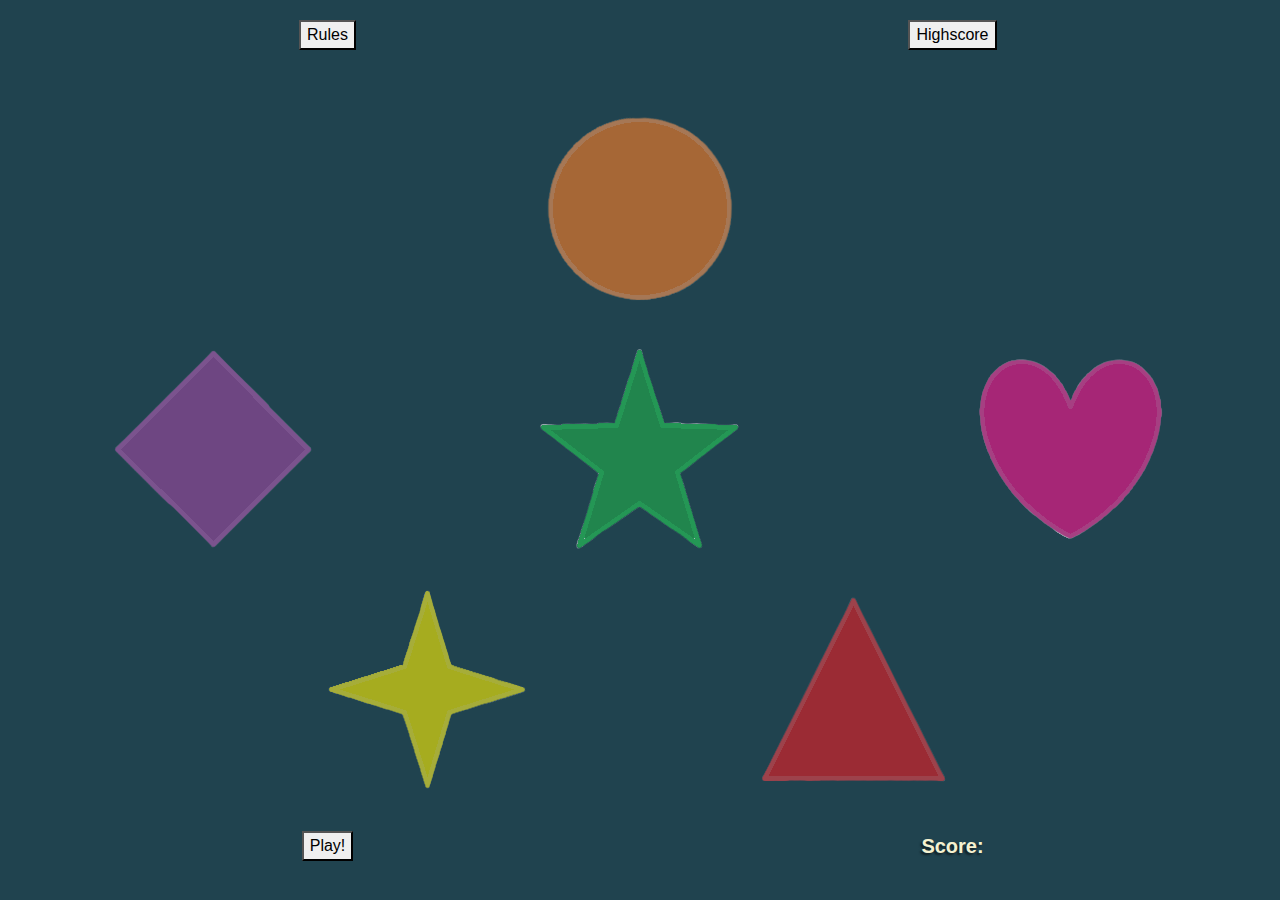
==== index.html @ 9f76c09f "highscores working for individual session" ====
<!DOCTYPE html>
<html lang="en">

<head>
    <meta charset="UTF-8">
    <meta name="viewport" content="width=device-width, initial-scale=1.0">
    <meta http-equiv="X-UA-Compatible" content="ie=edge">
    <link rel="stylesheet" href="https://stackpath.bootstrapcdn.com/bootstrap/4.3.1/css/bootstrap.min.css" integrity="sha384-ggOyR0iXCbMQv3Xipma34MD+dH/1fQ784/j6cY/iJTQUOhcWr7x9JvoRxT2MZw1T" crossorigin="anonymous">
    <link rel="stylesheet" href="https://stackpath.bootstrapcdn.com/font-awesome/4.7.0/css/font-awesome.min.css" type="text/css" />
    <link rel="stylesheet" href="style.css" type="text/css" />
    <title>Memory Game</title>
</head>

<body class="container-fluid">
    <header class="container-fluid">
        <div class="row">
            <div class="col">
                <p class="text-center">
                    <button id="rulesBtn">Rules</button>
                </p>
            </div>
            <div class="col">
                <p class="text-center">
                    <button id="highscoresBtn">Highscore</button>
                </p>
            </div>
        </div>
    </header>

    <div id="game-over" class="modal" tabindex="-1" role="dialog">
        <div class="modal-dialog" role="document">
            <div class="modal-content">
                <div class="modal-header row">
                    <h5 class="modal-title col text-center">Game Over</h5>
                    <button id="closeBtn">
                        <span aria-hidden="true">&times;</span>
                    </button>
                </div>
                <div class="modal-body">
                    <div class="row">
                        <div class="col">
                            <p id="message"> You scored <span class="score"></span> . Enter your name to see if you made the highscore board :)</p>
                        </div>
                    </div>
                    <div class="row">
                        <div class="col text-center">
                            <input type="text" id="playerName" placeholder="Name">
                        </div>
                    </div>
                    <div class="row">
                        <div class="col text-center">
                            <button onclick="compareScore(score)" id="submitBtn">Submit</button>
                        </div>
                    </div>
                </div>
            </div>
        </div>
    </div>

    <main class="container-fluid row  justify-content-center mx-auto">
        <div id="rules" class="col-12 col-md-10 align-self-center">
            <p>
                <h3>Rules:</h3>
                <h4>After pressing play a sequence will be shown, once the sequence has finished press the shapes in the same order, get it correct to increase the length of the sequence and see how far you can get, press the shapes in the wrong order and it's game over!</h4>
            </p>
        </div>

        <div id="highscores" class="col-12 col-md-10">
            <h3>Highscores</h3>
            <table class="table table-striped table-dark">
                <tbody>
                    <tr>
                        <th scope="row">1</th>
                        <td id="firstPlayer"></td>
                        <td id="firstScore"></td>
                    </tr>
                    <tr>
                        <th scope="row">2</th>
                        <td id="secondPlayer"></td>
                        <td id="secondScore"></td>
                    </tr>
                    <tr>
                        <th scope="row">3</th>
                        <td id="thirdPlayer"></td>
                        <td id="thirdScore"></td>
                    </tr>
                    <tr>
                        <th scope="row">4</th>
                        <td id="fourthPlayer"></td>
                        <td id="fourthScore"></td>
                    </tr>
                    <tr>
                        <th scope="row">5</th>
                        <td id="fifthPlayer"></td>
                        <td id="fifthScore"></td>
                    </tr>
                    <tr>
                        <th scope="row">6</th>
                        <td id="sixthPlayer"></td>
                        <td id="sixthScore"></td>
                    </tr>
                    <tr>
                        <th scope="row">7</th>
                        <td id="seventhPlayer"></td>
                        <td id="seventhScore"></td>
                    </tr>
                    <tr>
                        <th scope="row">8</th>
                        <td id="eighthPlayer"></td>
                        <td id="eighthScore"></td>
                    </tr>
                    <tr>
                        <th scope="row">9</th>
                        <td id="ninthPlayer"></td>
                        <td id="ninthScore"></td>
                    </tr>
                    <tr>
                        <th scope="row">10</th>
                        <td id="tenthPlayer"></td>
                        <td id="tenthScore"></td>
                    </tr>
                </tbody>
            </table>
        </div>

        <div id="game" class="col-12 align-self-center">
            <div class="row justify-content-center">
                <div class="col-4">
                    <div class="shape">
                        <img onclick="pressShape(this.id)" id="circle" class="off" src="images/circle.png"></img>
                    </div>
                </div>
            </div>

            <div class="row justify-content-center">
                <div class="col-4">
                    <div class="shape">
                        <img onclick="pressShape(this.id)" id="diamond" class="off" src="images/diamond.png"></img>
                    </div>
                </div>
                <div class="col-4">
                    <div class="shape">
                        <img onclick="pressShape(this.id)" id="star" class="off" src="images/star.png"></img>
                    </div>
                </div>
                <div class="col-4">
                    <div class="shape">
                        <img onclick="pressShape(this.id)" id="heart" class="off" src="images/heart.png"></img>
                    </div>
                </div>
            </div>

            <div class="row justify-content-center">
                <div class="col-4">
                    <div class="shape">
                        <img onclick="pressShape(this.id)" id="four_point" class="off" src="images/four_point.png"></img>
                    </div>
                </div>
                <div class="col-4">
                    <div class="shape">
                        <img onclick="pressShape(this.id)" id="triangle" class="off" src="images/triangle.png"></img>
                    </div>
                </div>
            </div>
        </div>
        </div>
    </main>

    <footer class="container-fluid">
        <div class="row">
            <div class="col">
                <p class="text-center">
                    <button onclick="play()" id="playBtn">Play!</button>
                </p>
            </div>
            <div class="col">
                <p class="text-center score">
                    Score: <span id="num"></span>
                </p>
            </div>
        </div>
    </footer>
    <script type="text/javascript" src="javascript/jquery-3.4.1.min.js"></script>
    <script type="text/javascript" src="javascript/rules.js"></script>
    <script type="text/javascript" src="javascript/highscores.js"></script>
    <script type="text/javascript" src="javascript/game-over.js"></script>
    <script type="text/javascript" src="javascript/game.js"></script>

</body>

</html>
---- style.css ----
body {
    background-color: #20434f;
}

header {
    margin-top: 20px;
}

h3 {
    padding-bottom: 20px;
}

#rules > h4 {
    text-align: justify;
}

#game-over {
    background-color: #20434f;
    opacity: 0.8;
}

.modal-content {
    background-color: #182e36;
    color: #f5f2d0;
    opacity: 1;
}

.modal-header {
    margin: 0;
    padding-top: 10px;
    padding-bottom: 10px;
}

.modal-title {
    font-size: 30px;
}

.modal-body {
    text-align: center;
    margin: 20px;
    font-size: 20px;
}

#playerName {
    text-align: center;
    margin: 30px;
    font-size: 20px;
}

#closeBtn {
    margin-right: 10px;
}

#rules {
    color: #f5f2d0;
    padding-right: 15px;
    padding-left: 15px;
    padding-bottom: 15px;
    text-shadow: -2px 2px 2px #122126;
    border-bottom: 1px solid;
}

#highscores {
    margin-top: 20px;
    text-align: center;
    color: #f5f2d0;
}

main {
    min-height: 85vh;
}

.row {
    padding-left: 0;
    padding-right: 0;
}

.col-12 {
    padding-left: 0;
    padding-right: 0;
}

#game > .row {
    padding-top: 20px;
    padding-bottom: 20px;
}

.col-4 {
    padding-left: 10px;
    padding-right: 10px;
}

.shape {
    text-align: center;
}

img {
    max-width: 100%;
    max-height: 27vh;
    transition: all .5s;
}

.off {
    opacity: 0.6;
}

.score {
    font-size: 20px;
    font-weight: bold;
    color: #f5f2d0;
    text-shadow: -2px 2px 2px #122126;
}
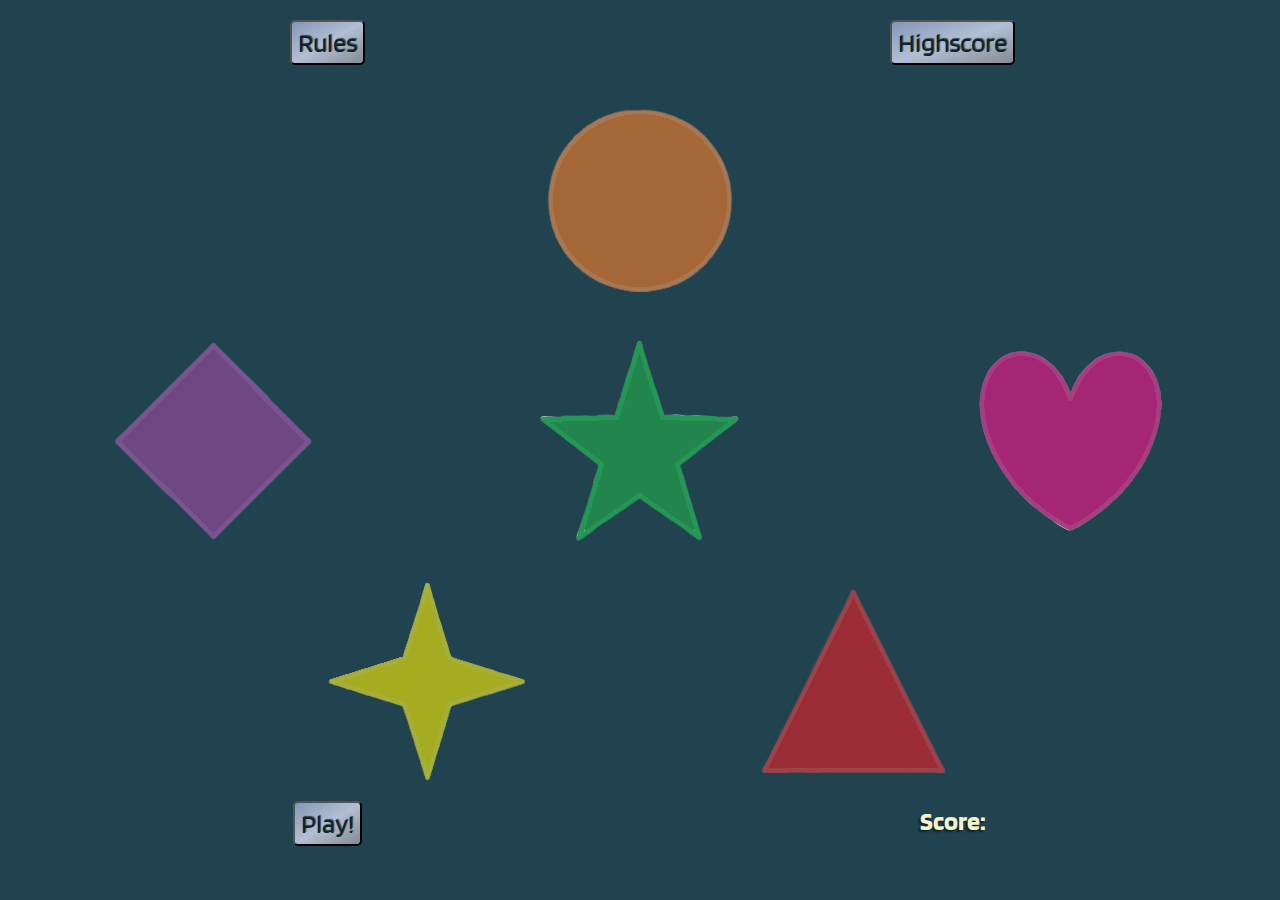
==== commit a60145db: "buttons formatted" ====
--- a/index.html
+++ b/index.html
@@ -7,6 +7,7 @@
     <meta http-equiv="X-UA-Compatible" content="ie=edge">
     <link rel="stylesheet" href="https://stackpath.bootstrapcdn.com/bootstrap/4.3.1/css/bootstrap.min.css" integrity="sha384-ggOyR0iXCbMQv3Xipma34MD+dH/1fQ784/j6cY/iJTQUOhcWr7x9JvoRxT2MZw1T" crossorigin="anonymous">
     <link rel="stylesheet" href="https://stackpath.bootstrapcdn.com/font-awesome/4.7.0/css/font-awesome.min.css" type="text/css" />
+    <link href="https://fonts.googleapis.com/css?family=Blinker&display=swap" rel="stylesheet">
     <link rel="stylesheet" href="style.css" type="text/css" />
     <title>Memory Game</title>
 </head>
--- a/style.css
+++ b/style.css
@@ -1,5 +1,6 @@
 body {
     background-color: #20434f;
+    font-family: 'Blinker', sans-serif;
 }
 
 header {
@@ -8,6 +9,14 @@
 
 h3 {
     padding-bottom: 20px;
+}
+
+button {
+    color: #122126;
+    font-size: 26px;
+    border-radius: 5px;
+    background-image: linear-gradient(to bottom right, #8297b8, #b2bfd4, #858b94);
+    text-shadow: 1px -1px 1px #2d4a54;
 }
 
 #rules > h4 {
@@ -67,7 +76,7 @@
 }
 
 main {
-    min-height: 85vh;
+    min-height: 80vh;
 }
 
 .row {
@@ -105,7 +114,7 @@
 }
 
 .score {
-    font-size: 20px;
+    font-size: 26px;
     font-weight: bold;
     color: #f5f2d0;
     text-shadow: -2px 2px 2px #122126;
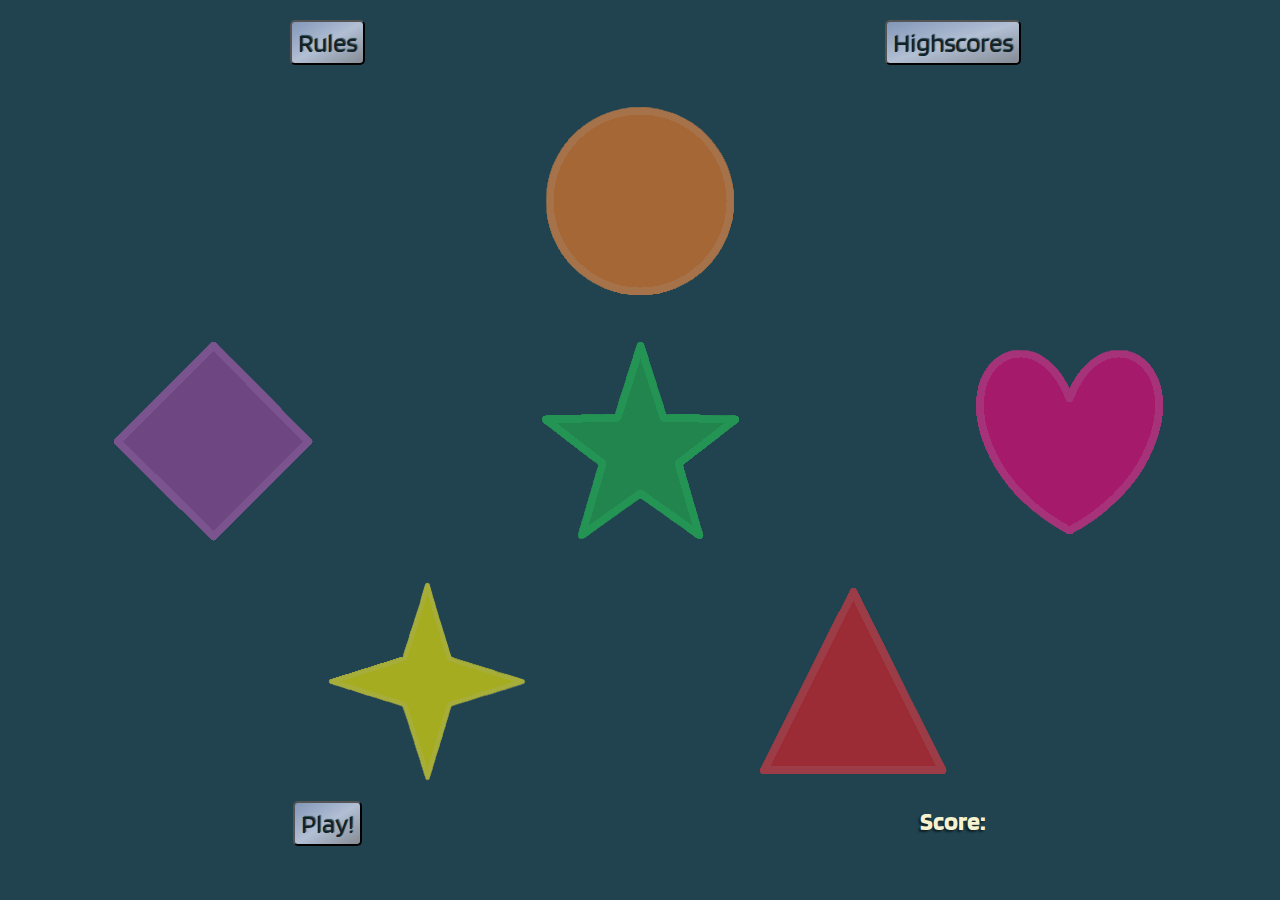
==== commit c3d4c58c: "s + highscores btn" ====
--- a/index.html
+++ b/index.html
@@ -22,7 +22,7 @@
             </div>
             <div class="col">
                 <p class="text-center">
-                    <button id="highscoresBtn">Highscore</button>
+                    <button id="highscoresBtn">Highscores</button>
                 </p>
             </div>
         </div>
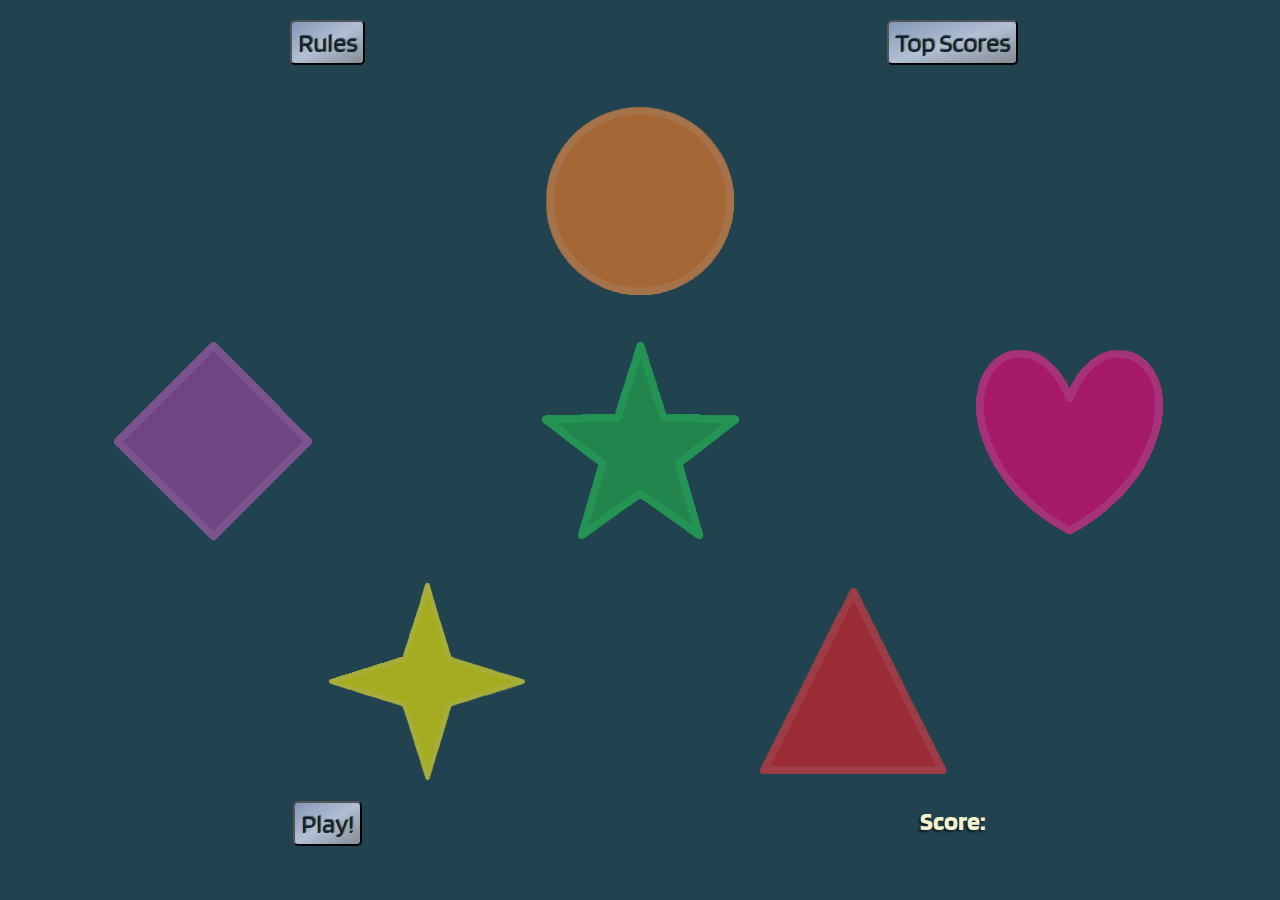
==== commit 9a4e3703: "highscores --> topscores" ====
--- a/index.html
+++ b/index.html
@@ -22,7 +22,7 @@
             </div>
             <div class="col">
                 <p class="text-center">
-                    <button id="highscoresBtn">Highscores</button>
+                    <button id="topscoresBtn">Top Scores</button>
                 </p>
             </div>
         </div>
@@ -40,7 +40,7 @@
                 <div class="modal-body">
                     <div class="row">
                         <div class="col">
-                            <p id="message"> You scored <span class="score"></span> . Enter your name to see if you made the highscore board :)</p>
+                            <p id="message"> You scored <span class="score"></span> . Enter your name to see how your scores compare :)</p>
                         </div>
                     </div>
                     <div class="row">
@@ -58,65 +58,76 @@
         </div>
     </div>
 
-    <main class="container-fluid row  justify-content-center mx-auto">
+    <div id="goBox" class="modal" tabindex="-1" role="dialog">
+        <div class="modal-dialog-centered" role="document">
+            <div class="modal-content">
+                <div class="modal-body">
+                    <p>GO!</p>
+                </div>
+            </div>
+        </div>
+    </div>
+
+    <main class="container-fluid row justify-content-center mx-auto">
         <div id="rules" class="col-12 col-md-10 align-self-center">
             <p>
                 <h3>Rules:</h3>
-                <h4>After pressing play a sequence will be shown, once the sequence has finished press the shapes in the same order, get it correct to increase the length of the sequence and see how far you can get, press the shapes in the wrong order and it's game over!</h4>
+                <h4>After pressing play a sequence will be shown, once the sequence has finished press the shapes in the same order, get it correct to increase the length of the sequence and see how far you can get, press the shapes in the wrong order and
+                    it's game over!</h4>
             </p>
         </div>
 
-        <div id="highscores" class="col-12 col-md-10">
-            <h3>Highscores</h3>
+        <div id="topscores" class="col-12 col-md-10">
+            <h3>Your Top Scores</h3>
             <table class="table table-striped table-dark">
                 <tbody>
-                    <tr>
-                        <th scope="row">1</th>
+                    <tr id="first">
+                        <th scope="row">1st</th>
                         <td id="firstPlayer"></td>
                         <td id="firstScore"></td>
                     </tr>
-                    <tr>
-                        <th scope="row">2</th>
+                    <tr id="second" class="topscore">
+                        <th scope="row">2nd</th>
                         <td id="secondPlayer"></td>
                         <td id="secondScore"></td>
                     </tr>
-                    <tr>
-                        <th scope="row">3</th>
+                    <tr id="third" class="topscore">
+                        <th scope="row">3rd</th>
                         <td id="thirdPlayer"></td>
                         <td id="thirdScore"></td>
                     </tr>
-                    <tr>
-                        <th scope="row">4</th>
+                    <tr id="fourth" class="topscore">
+                        <th scope="row">4th</th>
                         <td id="fourthPlayer"></td>
                         <td id="fourthScore"></td>
                     </tr>
-                    <tr>
-                        <th scope="row">5</th>
+                    <tr  id="fifth" class="topscore">
+                        <th scope="row">5th</th>
                         <td id="fifthPlayer"></td>
                         <td id="fifthScore"></td>
                     </tr>
-                    <tr>
-                        <th scope="row">6</th>
+                    <tr id="sixth" class="topscore">
+                        <th scope="row">6th</th>
                         <td id="sixthPlayer"></td>
                         <td id="sixthScore"></td>
                     </tr>
-                    <tr>
-                        <th scope="row">7</th>
+                    <tr  id="seventh" class="topscore">
+                        <th scope="row">7th</th>
                         <td id="seventhPlayer"></td>
                         <td id="seventhScore"></td>
                     </tr>
-                    <tr>
-                        <th scope="row">8</th>
+                    <tr  id="eighth" class="topscore">
+                        <th scope="row">8th</th>
                         <td id="eighthPlayer"></td>
                         <td id="eighthScore"></td>
                     </tr>
-                    <tr>
-                        <th scope="row">9</th>
+                    <tr id="ninth" class="topscore">
+                        <th scope="row">9th</th>
                         <td id="ninthPlayer"></td>
                         <td id="ninthScore"></td>
                     </tr>
-                    <tr>
-                        <th scope="row">10</th>
+                    <tr id="tenth" class="topscore">
+                        <th scope="row">10th</th>
                         <td id="tenthPlayer"></td>
                         <td id="tenthScore"></td>
                     </tr>
@@ -183,7 +194,7 @@
     </footer>
     <script type="text/javascript" src="javascript/jquery-3.4.1.min.js"></script>
     <script type="text/javascript" src="javascript/rules.js"></script>
-    <script type="text/javascript" src="javascript/highscores.js"></script>
+    <script type="text/javascript" src="javascript/topscores.js"></script>
     <script type="text/javascript" src="javascript/game-over.js"></script>
     <script type="text/javascript" src="javascript/game.js"></script>
 
--- a/style.css
+++ b/style.css
@@ -25,13 +25,13 @@
 
 #game-over {
     background-color: #20434f;
-    opacity: 0.8;
+    font-size: 20px;
 }
 
 .modal-content {
     background-color: #182e36;
     color: #f5f2d0;
-    opacity: 1;
+    opacity: 0.8;
 }
 
 .modal-header {
@@ -47,8 +47,12 @@
 .modal-body {
     text-align: center;
     margin: 20px;
-    font-size: 20px;
 }
+
+#goBox > .modal-dialog-centered {
+    font-size: 50px;
+}
+
 
 #playerName {
     text-align: center;
@@ -69,7 +73,7 @@
     border-bottom: 1px solid;
 }
 
-#highscores {
+#topscores {
     margin-top: 20px;
     text-align: center;
     color: #f5f2d0;
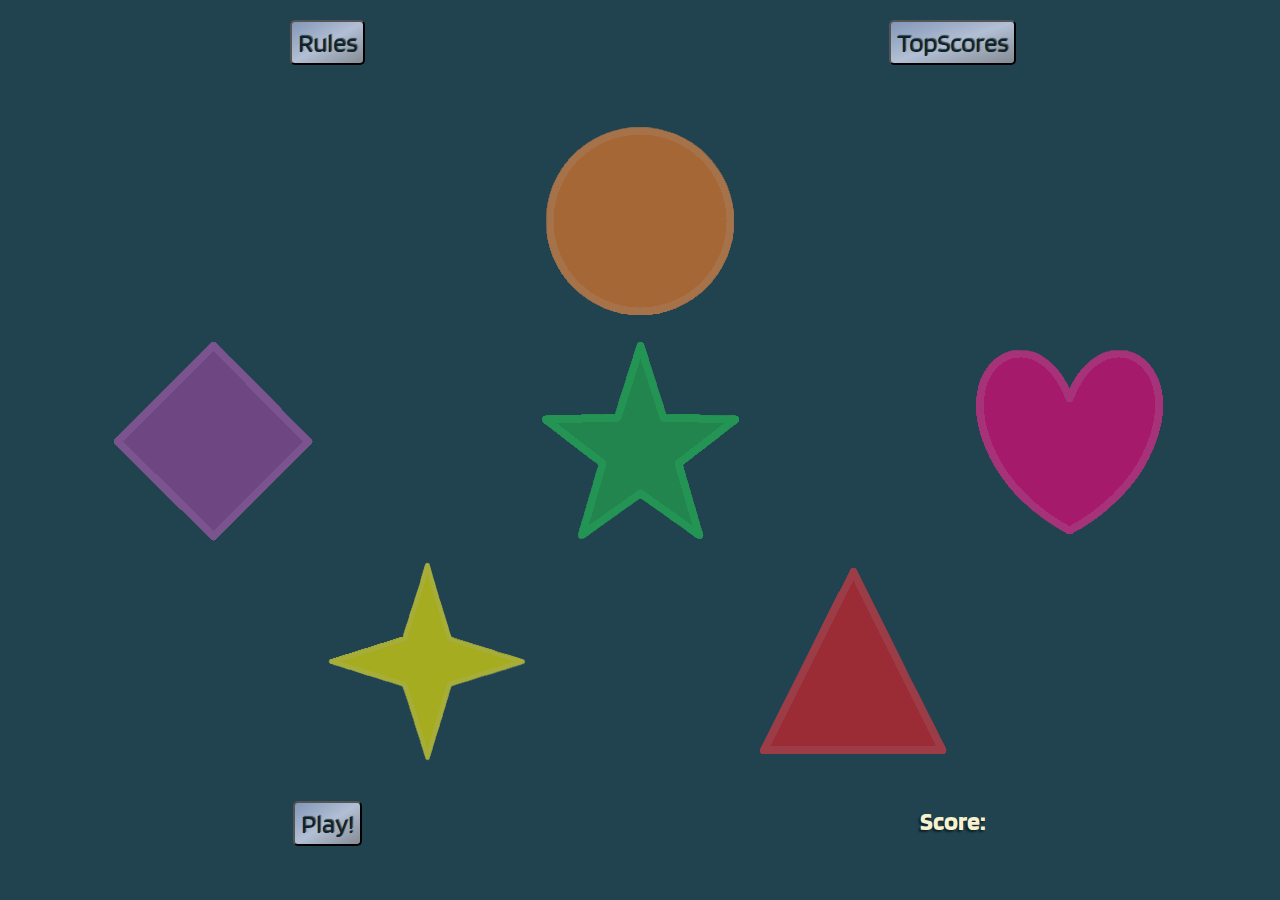
==== commit 04fe015b: "level counter" ====
--- a/index.html
+++ b/index.html
@@ -22,7 +22,7 @@
             </div>
             <div class="col">
                 <p class="text-center">
-                    <button id="topscoresBtn">Top Scores</button>
+                    <button id="topscoresBtn">TopScores</button>
                 </p>
             </div>
         </div>
@@ -101,7 +101,7 @@
                         <td id="fourthPlayer"></td>
                         <td id="fourthScore"></td>
                     </tr>
-                    <tr  id="fifth" class="topscore">
+                    <tr id="fifth" class="topscore">
                         <th scope="row">5th</th>
                         <td id="fifthPlayer"></td>
                         <td id="fifthScore"></td>
@@ -111,12 +111,12 @@
                         <td id="sixthPlayer"></td>
                         <td id="sixthScore"></td>
                     </tr>
-                    <tr  id="seventh" class="topscore">
+                    <tr id="seventh" class="topscore">
                         <th scope="row">7th</th>
                         <td id="seventhPlayer"></td>
                         <td id="seventhScore"></td>
                     </tr>
-                    <tr  id="eighth" class="topscore">
+                    <tr id="eighth" class="topscore">
                         <th scope="row">8th</th>
                         <td id="eighthPlayer"></td>
                         <td id="eighthScore"></td>
@@ -136,6 +136,12 @@
         </div>
 
         <div id="game" class="col-12 align-self-center">
+            <div class="row level">
+                <p class="col text-center">
+                    Level <span id="lvl"></span>
+                </p>
+            </div>
+
             <div class="row justify-content-center">
                 <div class="col-4">
                     <div class="shape">
--- a/style.css
+++ b/style.css
@@ -94,8 +94,8 @@
 }
 
 #game > .row {
-    padding-top: 20px;
-    padding-bottom: 20px;
+    padding-top: 10px;
+    padding-bottom: 10px;
 }
 
 .col-4 {
@@ -122,4 +122,11 @@
     font-weight: bold;
     color: #f5f2d0;
     text-shadow: -2px 2px 2px #122126;
+}
+
+.level {
+    font-size: 26px;
+    font-weight: bold;
+    color: #f5f2d0;
+    text-shadow: -2px 2px 2px #122126;
 }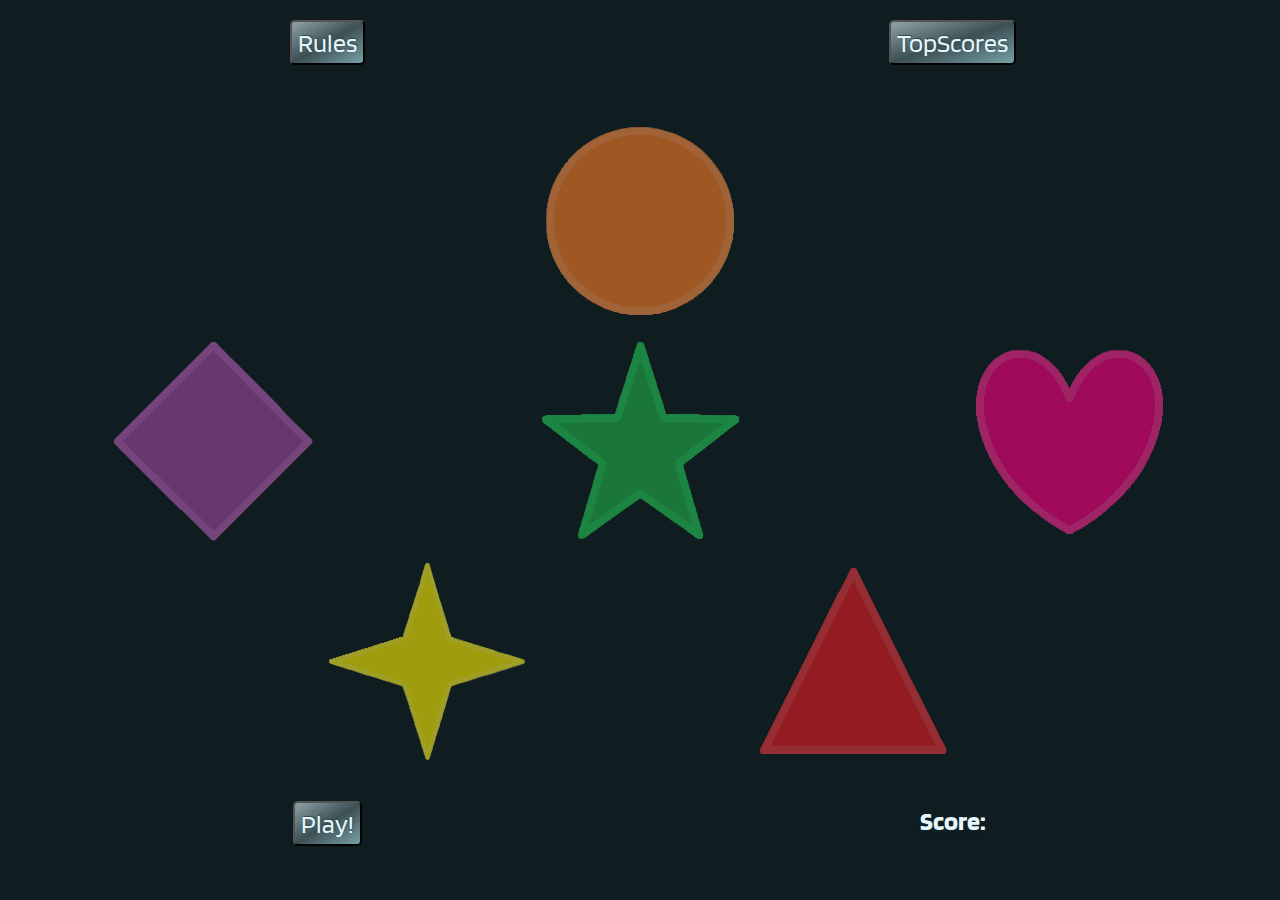
==== commit f4144819: "color scheme changed" ====
--- a/index.html
+++ b/index.html
@@ -29,7 +29,7 @@
     </header>
 
     <div id="game-over" class="modal" tabindex="-1" role="dialog">
-        <div class="modal-dialog" role="document">
+        <div class="modal-dialog-centered" role="document">
             <div class="modal-content">
                 <div class="modal-header row">
                     <h5 class="modal-title col text-center">Game Over</h5>
--- a/style.css
+++ b/style.css
@@ -1,5 +1,6 @@
 body {
-    background-color: #20434f;
+    background-color: #0f1d21;
+    color: #e6f7fc;
     font-family: 'Blinker', sans-serif;
 }
 
@@ -12,10 +13,10 @@
 }
 
 button {
-    color: #122126;
+    color: #e6f7fc;
     font-size: 26px;
     border-radius: 5px;
-    background-image: linear-gradient(to bottom right, #8297b8, #b2bfd4, #858b94);
+    background-image: linear-gradient(to bottom right, #8fa3a8, #3d5054, #77a0a8);
     text-shadow: 1px -1px 1px #2d4a54;
 }
 
@@ -24,14 +25,14 @@
 }
 
 #game-over {
-    background-color: #20434f;
+    background-color: #0f1d21;
     font-size: 20px;
+    opacity: 0.8;
 }
 
 .modal-content {
     background-color: #182e36;
-    color: #f5f2d0;
-    opacity: 0.8;
+    /*color: #f5f2d0;*/
 }
 
 .modal-header {
@@ -51,6 +52,7 @@
 
 #goBox > .modal-dialog-centered {
     font-size: 50px;
+    opacity: 0.8;
 }
 
 
@@ -65,7 +67,7 @@
 }
 
 #rules {
-    color: #f5f2d0;
+    /*color: #f5f2d0;*/
     padding-right: 15px;
     padding-left: 15px;
     padding-bottom: 15px;
@@ -76,7 +78,7 @@
 #topscores {
     margin-top: 20px;
     text-align: center;
-    color: #f5f2d0;
+    /*color: #f5f2d0;*/
 }
 
 main {
@@ -120,13 +122,13 @@
 .score {
     font-size: 26px;
     font-weight: bold;
-    color: #f5f2d0;
+    /*color: #f5f2d0;*/
     text-shadow: -2px 2px 2px #122126;
 }
 
 .level {
     font-size: 26px;
     font-weight: bold;
-    color: #f5f2d0;
+    /*color: #f5f2d0;*/
     text-shadow: -2px 2px 2px #122126;
 }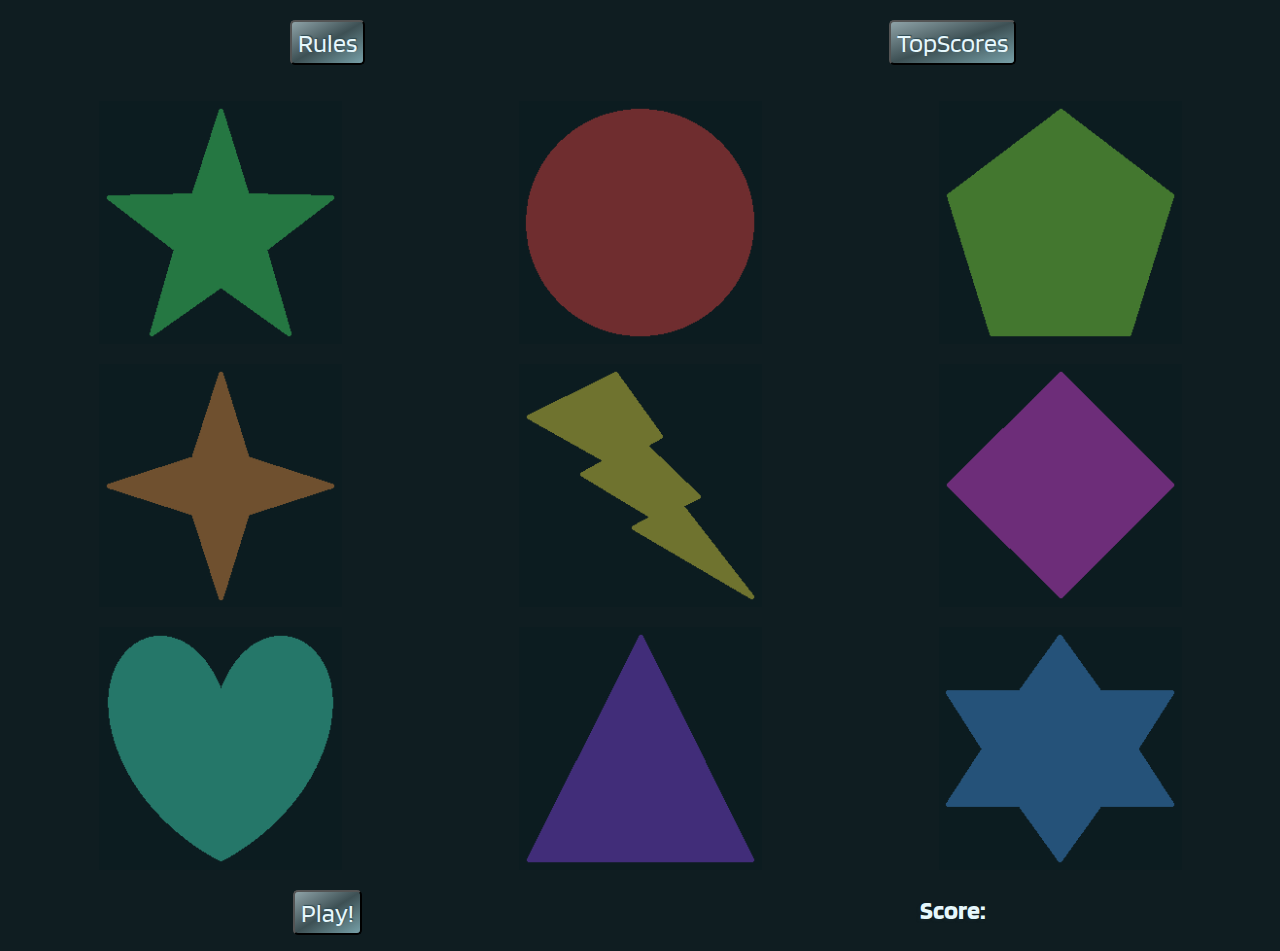
==== commit b03ef19c: "new shapes" ====
--- a/index.html
+++ b/index.html
@@ -145,38 +145,53 @@
             <div class="row justify-content-center">
                 <div class="col-4">
                     <div class="shape">
+                        <img onclick="pressShape(this.id)" id="star" class="off" src="images/star.png"></img>
+                    </div>
+                </div>
+                <div class="col-4">
+                    <div class="shape">
                         <img onclick="pressShape(this.id)" id="circle" class="off" src="images/circle.png"></img>
                     </div>
                 </div>
+                <div class="col-4">
+                    <div class="shape">
+                        <img onclick="pressShape(this.id)" id="pentagon" class="off" src="images/pentagon.png"></img>
+                    </div>
+                </div>
             </div>
 
             <div class="row justify-content-center">
                 <div class="col-4">
                     <div class="shape">
+                        <img onclick="pressShape(this.id)" id="four_point" class="off" src="images/four_point.png"></img>
+                    </div>
+                </div>
+                <div class="col-4">
+                    <div class="shape">
+                        <img onclick="pressShape(this.id)" id="bolt" class="off" src="images/bolt.png"></img>
+                    </div>
+                </div>
+                <div class="col-4">
+                    <div class="shape">
                         <img onclick="pressShape(this.id)" id="diamond" class="off" src="images/diamond.png"></img>
                     </div>
                 </div>
-                <div class="col-4">
-                    <div class="shape">
-                        <img onclick="pressShape(this.id)" id="star" class="off" src="images/star.png"></img>
-                    </div>
-                </div>
+            </div>
+
+            <div class="row justify-content-center">
                 <div class="col-4">
                     <div class="shape">
                         <img onclick="pressShape(this.id)" id="heart" class="off" src="images/heart.png"></img>
                     </div>
                 </div>
-            </div>
-
-            <div class="row justify-content-center">
-                <div class="col-4">
-                    <div class="shape">
-                        <img onclick="pressShape(this.id)" id="four_point" class="off" src="images/four_point.png"></img>
-                    </div>
-                </div>
                 <div class="col-4">
                     <div class="shape">
                         <img onclick="pressShape(this.id)" id="triangle" class="off" src="images/triangle.png"></img>
+                    </div>
+                </div>
+                <div class="col-4">
+                    <div class="shape">
+                        <img onclick="pressShape(this.id)" id="six_point" class="off" src="images/six_point.png"></img>
                     </div>
                 </div>
             </div>
--- a/style.css
+++ b/style.css
@@ -95,6 +95,10 @@
     padding-right: 0;
 }
 
+#game {
+    padding: 10px;
+}
+
 #game > .row {
     padding-top: 10px;
     padding-bottom: 10px;
@@ -116,7 +120,7 @@
 }
 
 .off {
-    opacity: 0.6;
+    opacity: 0.4;
 }
 
 .score {
@@ -129,6 +133,10 @@
 .level {
     font-size: 26px;
     font-weight: bold;
-    /*color: #f5f2d0;*/
     text-shadow: -2px 2px 2px #122126;
+    padding: 0;
+}
+
+.level > p {
+    margin-bottom: 0;
 }